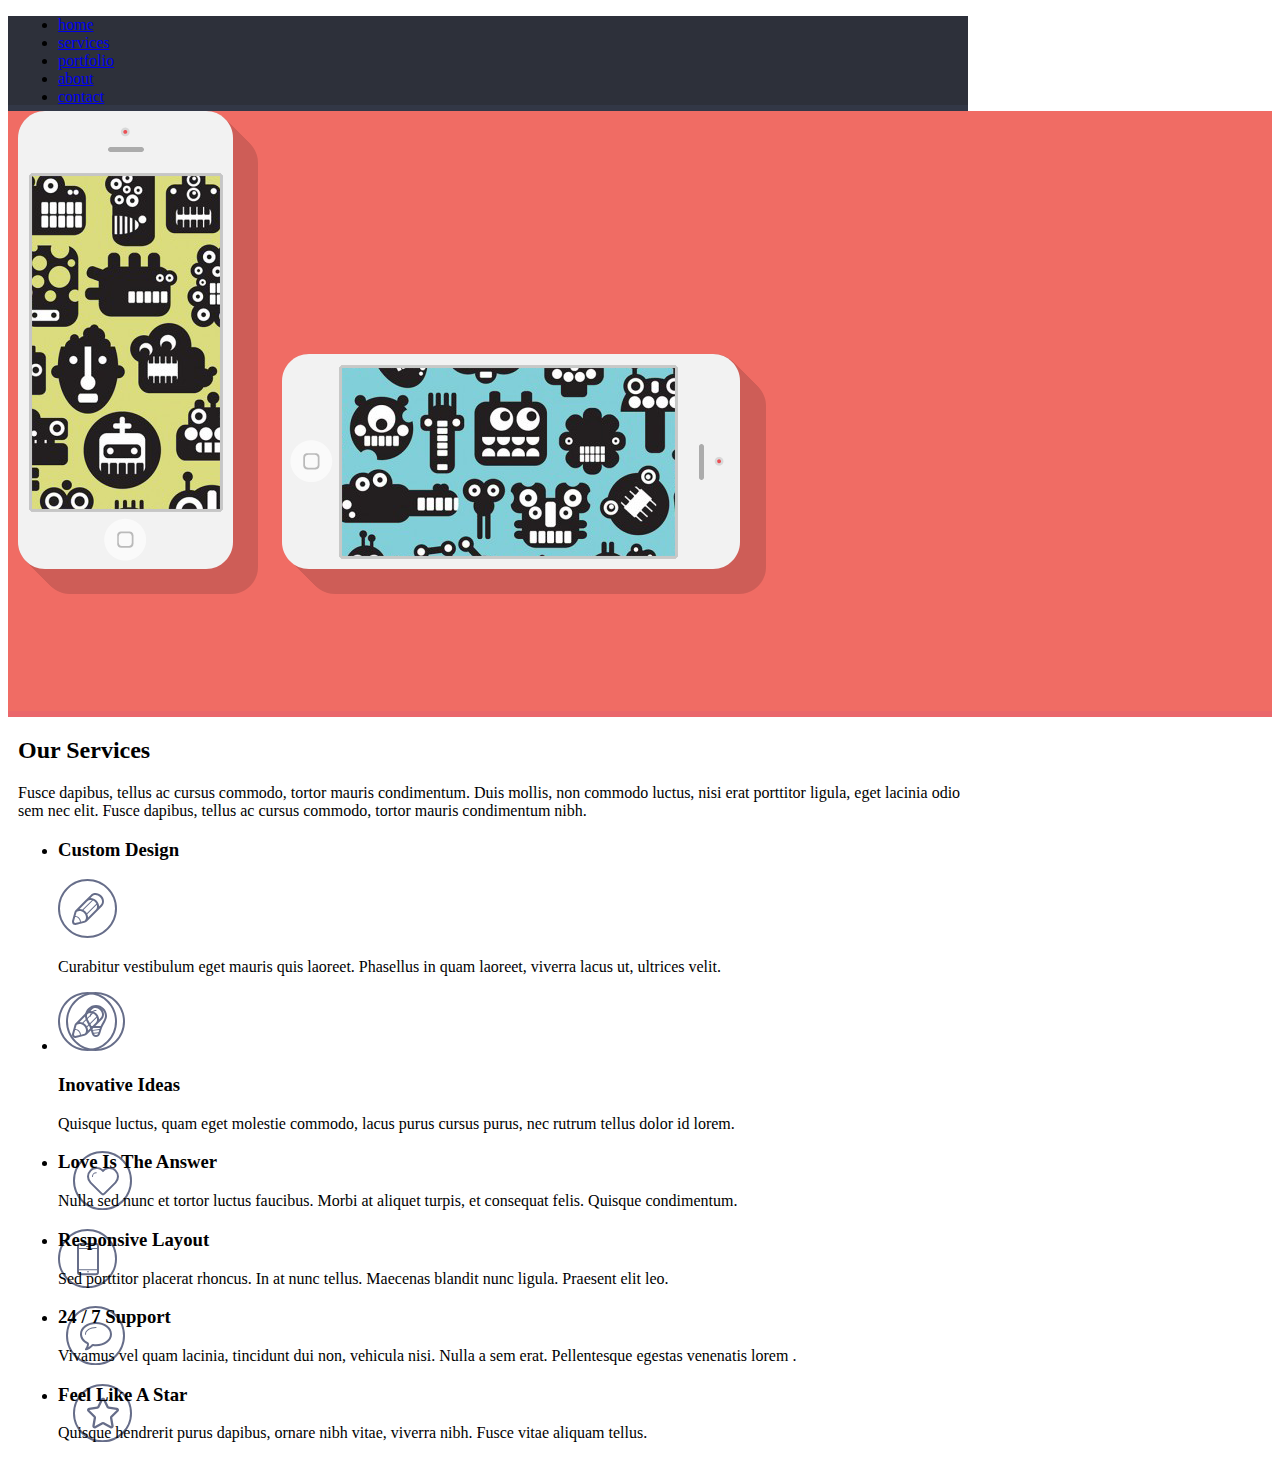
==== singolo1.html @ 74a8c185 "feat : add singolo2" ====
<!DOCTYPE html>
<html lang="en">

<head>
  <meta charset="UTF-8">
  <title>SINGOLO*</title>
  <link rel="stylesheet" href="singolo1.css">
</head>
<body>
    <header >
        <div class="header">
            <div class="container">
                <ul >
                <li >
                    <a href="#">home</a>
                </li>
                <li >
                    <a  href="#Our">services</a>
                </li>
                <li >
                    <a  href="#">portfolio</a>
                </li>
                <li >
                    <a  href="#">about</a>
                </li>
                <li >
                    <a  href="#">contact</a>
                </li>
            </ul>
            </div>
        </div>
    </header>
    <main>
        <section class="phone">
            <div class="container">
            <img class="imagephone" src="assets/iPhone_Vertical.png" alt="Vertical layout for iPhone.">
            <img class="imagephone" src="assets/iPhone_Horizontal.png" alt="Horizontal layout for iPhone.">   
            </div> 
    </section>
    </main>
    <footer>
        <section class="Services">
            <div class="container">
            <h2 class="about__heading"><a name="Our">Our Services</a></h2>
            <p class="about__paragraph">Fusce dapibus, tellus ac cursus commodo, tortor mauris condimentum. Duis mollis, non
              commodo luctus, nisi erat porttitor ligula, eget lacinia odio sem nec elit. Fusce dapibus, tellus ac cursus
              commodo, tortor mauris condimentum nibh.</p>
            <ul class="about__list">
              <li class="about__item advantage">
                  
                <h3 class="advantage__heading">Custom Design</h3><img src="assets/icon-pen.svg">
                <p class="advantage__paragraph">Curabitur vestibulum eget mauris quis laoreet. Phasellus in quam laoreet,
                  viverra lacus ut, ultrices velit.</p>
              </li>
              <li class="about__item advantage"><img src="assets/icon-pen.svg">
                <h3 class="advantage__heading">Inovative Ideas</h3>
                <p class="advantage__paragraph">Quisque luctus, quam eget molestie com&shymodo, lacus purus cursus purus, nec
                  rutrum tellus dolor id lorem.</p>
              </li>
              <li class="about__item advantage">
                <h3 class="advantage__heading">Love Is The Answer</h3>
                <p class="advantage__paragraph">Nulla sed nunc et tortor luctus faucibus. Morbi at aliquet turpis, et
                  consequat felis. Quisque condimentum.</p>
              </li>
              <li class="about__item advantage">
                <h3 class="advantage__heading">Responsive Layout</h3>
                <p class="advantage__paragraph">Sed porttitor placerat rhoncus. In at nunc tellus. Maecenas blandit nunc
                  ligula. Prae&shysent elit leo.</p>
              </li>
              <li class="about__item advantage">
                <h3 class="advantage__heading">24 / 7 Support</h3>
                <p class="advantage__paragraph">Vivamus vel quam lacinia, tincidunt dui non, vehicula nisi. Nulla a sem erat.
                  Pellen&shytesque egestas venenatis lorem .</p>
              </li>
              <li class="about__item advantage">
                <h3 class="advantage__heading">Feel Like A Star</h3>
                <p class="advantage__paragraph">Quisque hendrerit purus dapibus, ornare nibh vitae, viverra nibh. Fusce vitae
                  aliquam tellus.</p>
              </li>
            </ul>
            </div>
        </section>
    </footer>
</body>
</html>
---- singolo1.css ----
/* lato-300 - latin */
@font-face {
    font-family: "Lato";
    font-style: normal;
    font-weight: 300;
    src: url("assets/lato-v16-latin-300.woff2") format("woff2"),
      url("assets/lato-v16-latin-300.woff") format("woff");
    font-display: swap;
  }
  /* lato-regular - latin */
  @font-face {
    font-family: "Lato";
    font-style: normal;
    font-weight: 400;
    src: url("assets/lato-v16-latin-regular.woff2") format("woff2"),
      url("assets/lato-v16-latin-regular.woff") format("woff");
    font-display: swap;
  }
  /* lato-700 - latin */
  @font-face {
    font-family: "Lato";
    font-style: normal;
    font-weight: 700;
    src: url("assets/lato-v16-latin-700.woff2") format("woff2"),
      url("assets/lato-v16-latin-700.woff") format("woff");
    font-display: swap;
  }
  /* lato-900 - latin */
  @font-face {
    font-family: "Lato";
    font-style: normal;
    font-weight: 900;
    src: url("assets/lato-v16-latin-900.woff2") format("woff2"),
      url("assets/lato-v16-latin-900.woff") format("woff");
    font-display: swap;
  }

    body {
        min-width: 320px;
      }

.container {
        padding-left: 10px;
        padding-right: 10px;
        width: 960px;
  }
  .header 
  {
    width: 960px;
    height: 89px;
    background-color: #2d303a;
    border-bottom:solid 6px #323746;
  }
  .phone{
    height: 600px;
  background-color: #f06c64;
  border-bottom: solid 6px #ea676b;
  }
  .services{
    height: 494px;
  background-color: #f2f2f2;
  border-bottom: 6px #ffffff;
  color: #6b728d;
  }
  .imagephone{
    margin-right: 20px;
  }
 
  
  .advantage:nth-of-type(2) {
    background: no-repeat;
    background-position: 8px 0;
    background-image: url("assets/icon-bulb.svg");
  }
  
  .advantage:nth-of-type(3) {
    background: no-repeat;
    background-position: 15px 0;
    background-image: url("assets/icon-heart.svg");
  }
  
  .advantage:nth-of-type(4) {
    background: no-repeat;
    background-image: url("assets/icon-phone.svg");
  }
  
  .advantage:nth-of-type(5) {
    background: no-repeat;
    background-position: 8px 0;
    background-image: url("assets/icon-bubble.svg");
  }
  
  .advantage:nth-of-type(6) {
    background: no-repeat;
    background-position: 15px 0;
    background-image: url("assets/icon-star.svg");
  }
  img {
    max-width: 100%;
    height: auto;
  }
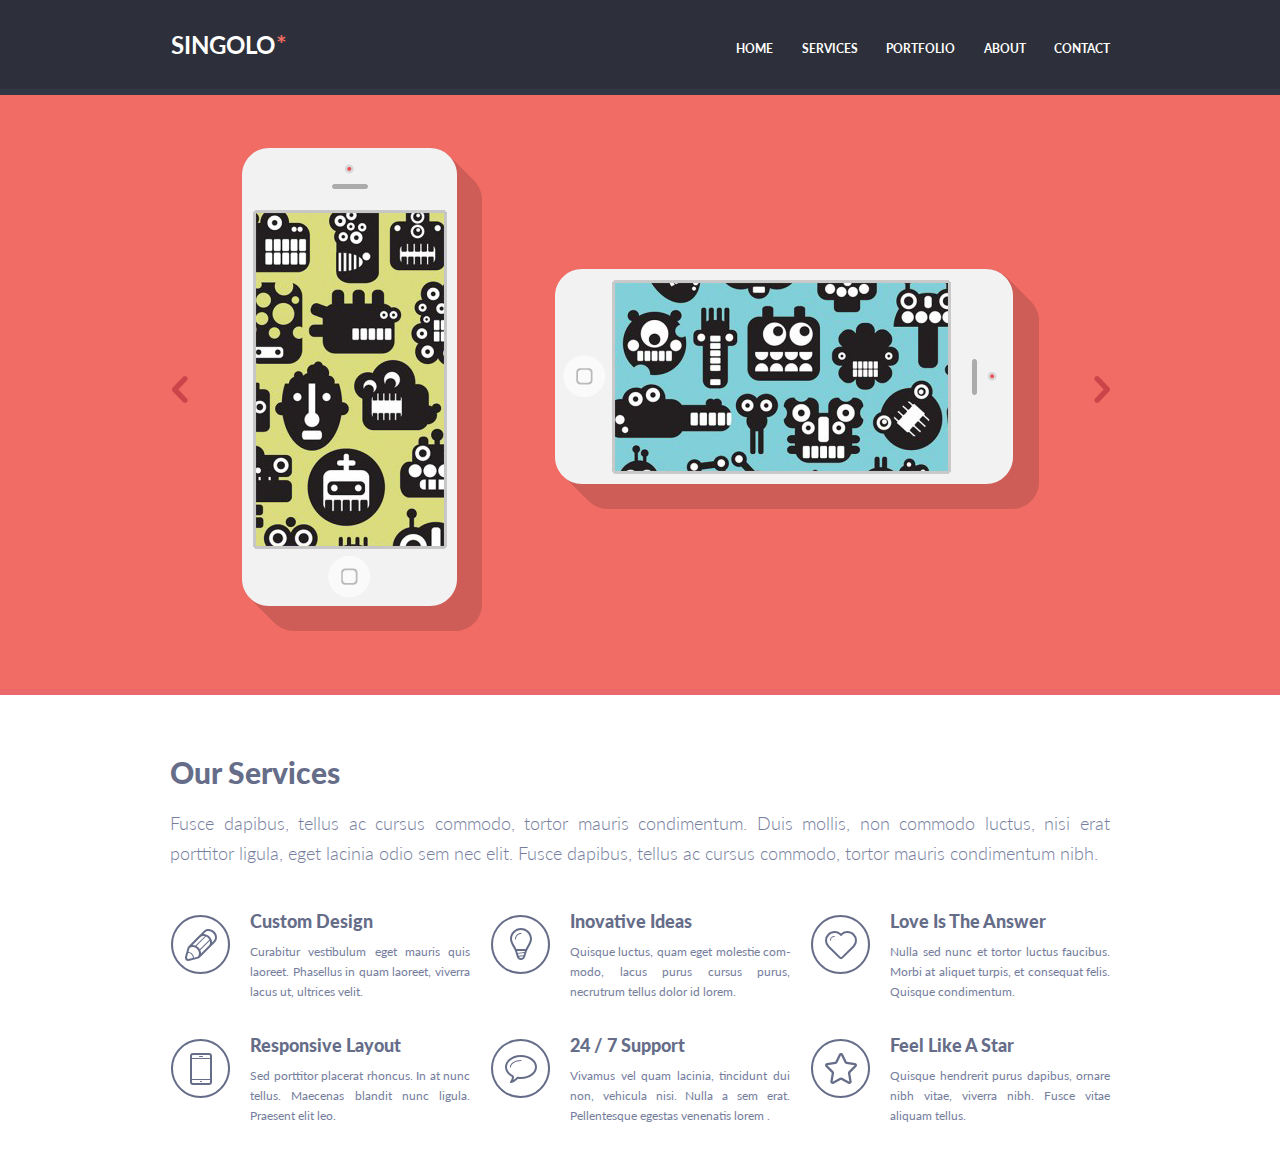
==== commit 5e63c725: "feat : edit cingolo1" ====
--- a/singolo1.html
+++ b/singolo1.html
@@ -3,83 +3,123 @@
 
 <head>
   <meta charset="UTF-8">
+  <link href="https://fonts.googleapis.com/css?family=Lato:300,400,700,900&display=swap" rel="stylesheet">
+  <link rel="stylesheet" href="singolo1.css">
   <title>SINGOLO*</title>
-  <link rel="stylesheet" href="singolo1.css">
+
 </head>
+
 <body>
-    <header >
-        <div class="header">
-            <div class="container">
-                <ul >
-                <li >
-                    <a href="#">home</a>
-                </li>
-                <li >
-                    <a  href="#Our">services</a>
-                </li>
-                <li >
-                    <a  href="#">portfolio</a>
-                </li>
-                <li >
-                    <a  href="#">about</a>
-                </li>
-                <li >
-                    <a  href="#">contact</a>
-                </li>
+  <header>
+    <div class="header">
+      <div class="container">
+        <div class="logo-and-nav">
+          <div class="header-logo">
+            <h1>SINGOLO <span>*</span></h1>
+          </div>
+          <nav class="nav">
+            <ul>
+              <li><a href="#">HOME</a></li>
+              <li><a href="#Our">SERVICES</a></li>
+              <li><a href="#">PORTFOLIO</a></li>
+              <li><a href="#">ABOUT</a></li>
+              <li><a href="#">CONTACT</a></li>
             </ul>
+          </nav>
+        </div>
+      </div>
+    </div>
+  </header>
+  <main>
+    <div class="phone">
+      <div class="container">
+        <div class="position">
+          <img class="image-vertical-phone" src="assets/arrow-and-phone/iPhone_Vertical.png" alt="Vertical layout for iPhone.">
+          <img class="image-horizontal-phone" src="assets/arrow-and-phone/iPhone_Horizontal.png" alt="Horizontal layout for iPhone.">
+          <div class="arrow">
+            <button class="left-arrow"><img src="assets/arrow-and-phone/arrow-left.png" alt="#"></button>
+            <button class="right-arrow"><img src="assets/arrow-and-phone/arrow-right.png" alt="#"></button>
+          </div>
+        </div>
+      </div>
+    </div>
+    <div class="Services">
+      <div class="container">
+        <h2 class="about-heading"><a name="Our">Our Services</a></h2>
+        <p class="about-paragraph">Fusce dapibus, tellus ac cursus commodo, tortor mauris condimentum. Duis mollis, non
+          commodo luctus, nisi erat porttitor ligula, eget lacinia odio sem nec elit. Fusce dapibus, tellus ac cursus
+          commodo, tortor mauris condimentum nibh.</p>
+        <div class="about-list">
+          <div class="about-all-list">
+            <div class="about-name-list">
+              <img class="about-picture" src="assets/icon-singolo1/icon-pen.svg">
+              <h3>Custom Design</h3>
             </div>
+            <div class="about-text-list">
+              <p>Curabitur vestibulum eget mauris quis laoreet. Phasellus in quam laoreet,
+                viverra lacus ut, ultrices velit.</p>
+            </div>
+          </div>
+          <div class="about-all-list">
+            <div class="about-name-list">
+              <img class="about-picture" src="assets/icon-singolo1/icon-bulb.svg">
+              <h3>Inovative Ideas</h3>
+            </div>
+            <div class="about-text-list">
+              <p>Quisque luctus, quam eget molestie com&shymodo, lacus purus cursus purus,
+                necrutrum tellus dolor id lorem.</p>
+            </div>
+          </div>
+          <div class="about-all-list">
+            <div class="about-name-list">
+              <img class="about-picture" src="assets/icon-singolo1/icon-heart.svg">
+              <h3>
+                <nobr>Love Is The Answer</nobr>
+              </h3>
+            </div>
+            <div class="about-text-list">
+              <p>Nulla sed nunc et tortor luctus faucibus. Morbi at aliquet turpis, et
+                consequat felis. Quisque condimentum.</p>
+            </div>
+          </div>
+          <div class="about-all-list">
+            <div class="about-name-list">
+              <img class="about-picture" src="assets/icon-singolo1/icon-phone.svg">
+              <h3>
+                <nobr>Responsive Layout</nobr>
+              </h3>
+            </div>
+            <div class="about-text-list">
+              <p>Sed porttitor placerat rhoncus. In at nunc tellus. Maecenas blandit nunc
+                ligula. Prae&shysent elit leo.</p>
+            </div>
+          </div>
+          <div class="about-all-list">
+            <div class="about-name-list">
+              <img class="about-picture" src="assets/icon-singolo1/icon-bubble.svg">
+              <h3>24 / 7 Support</h3>
+            </div>
+            <div class="about-text-list">
+              <p>Vivamus vel quam lacinia, tincidunt dui non, vehicula nisi. Nulla a sem
+                erat.
+                Pellen&shytesque egestas venenatis lorem .</p>
+            </div>
+          </div>
+          <div class="about-all-list">
+            <div class="about-name-list">
+              <img class="about-picture" src="assets/icon-singolo1/icon-star.svg">
+              <h3>Feel Like A Star</h3>
+            </div>
+            <div class="about-text-list">
+              <p>Quisque hendrerit purus dapibus, ornare nibh vitae, viverra nibh. Fusce
+                vitae
+                aliquam tellus.</p>
+            </div>
+          </div>
         </div>
-    </header>
-    <main>
-        <section class="phone">
-            <div class="container">
-            <img class="imagephone" src="assets/iPhone_Vertical.png" alt="Vertical layout for iPhone.">
-            <img class="imagephone" src="assets/iPhone_Horizontal.png" alt="Horizontal layout for iPhone.">   
-            </div> 
-    </section>
-    </main>
-    <footer>
-        <section class="Services">
-            <div class="container">
-            <h2 class="about__heading"><a name="Our">Our Services</a></h2>
-            <p class="about__paragraph">Fusce dapibus, tellus ac cursus commodo, tortor mauris condimentum. Duis mollis, non
-              commodo luctus, nisi erat porttitor ligula, eget lacinia odio sem nec elit. Fusce dapibus, tellus ac cursus
-              commodo, tortor mauris condimentum nibh.</p>
-            <ul class="about__list">
-              <li class="about__item advantage">
-                  
-                <h3 class="advantage__heading">Custom Design</h3><img src="assets/icon-pen.svg">
-                <p class="advantage__paragraph">Curabitur vestibulum eget mauris quis laoreet. Phasellus in quam laoreet,
-                  viverra lacus ut, ultrices velit.</p>
-              </li>
-              <li class="about__item advantage"><img src="assets/icon-pen.svg">
-                <h3 class="advantage__heading">Inovative Ideas</h3>
-                <p class="advantage__paragraph">Quisque luctus, quam eget molestie com&shymodo, lacus purus cursus purus, nec
-                  rutrum tellus dolor id lorem.</p>
-              </li>
-              <li class="about__item advantage">
-                <h3 class="advantage__heading">Love Is The Answer</h3>
-                <p class="advantage__paragraph">Nulla sed nunc et tortor luctus faucibus. Morbi at aliquet turpis, et
-                  consequat felis. Quisque condimentum.</p>
-              </li>
-              <li class="about__item advantage">
-                <h3 class="advantage__heading">Responsive Layout</h3>
-                <p class="advantage__paragraph">Sed porttitor placerat rhoncus. In at nunc tellus. Maecenas blandit nunc
-                  ligula. Prae&shysent elit leo.</p>
-              </li>
-              <li class="about__item advantage">
-                <h3 class="advantage__heading">24 / 7 Support</h3>
-                <p class="advantage__paragraph">Vivamus vel quam lacinia, tincidunt dui non, vehicula nisi. Nulla a sem erat.
-                  Pellen&shytesque egestas venenatis lorem .</p>
-              </li>
-              <li class="about__item advantage">
-                <h3 class="advantage__heading">Feel Like A Star</h3>
-                <p class="advantage__paragraph">Quisque hendrerit purus dapibus, ornare nibh vitae, viverra nibh. Fusce vitae
-                  aliquam tellus.</p>
-              </li>
-            </ul>
-            </div>
-        </section>
-    </footer>
+      </div>
+    </div>
+  </main>
 </body>
+
 </html>--- a/singolo1.css
+++ b/singolo1.css
@@ -1,102 +1,217 @@
-
-/* lato-300 - latin */
-@font-face {
-    font-family: "Lato";
-    font-style: normal;
-    font-weight: 300;
-    src: url("assets/lato-v16-latin-300.woff2") format("woff2"),
-      url("assets/lato-v16-latin-300.woff") format("woff");
-    font-display: swap;
-  }
-  /* lato-regular - latin */
-  @font-face {
-    font-family: "Lato";
-    font-style: normal;
-    font-weight: 400;
-    src: url("assets/lato-v16-latin-regular.woff2") format("woff2"),
-      url("assets/lato-v16-latin-regular.woff") format("woff");
-    font-display: swap;
-  }
-  /* lato-700 - latin */
-  @font-face {
-    font-family: "Lato";
-    font-style: normal;
-    font-weight: 700;
-    src: url("assets/lato-v16-latin-700.woff2") format("woff2"),
-      url("assets/lato-v16-latin-700.woff") format("woff");
-    font-display: swap;
-  }
-  /* lato-900 - latin */
-  @font-face {
-    font-family: "Lato";
-    font-style: normal;
-    font-weight: 900;
-    src: url("assets/lato-v16-latin-900.woff2") format("woff2"),
-      url("assets/lato-v16-latin-900.woff") format("woff");
-    font-display: swap;
-  }
-
-    body {
-        min-width: 320px;
-      }
+* {
+  box-sizing: border-box;
+}
+
+body {
+  margin: 0;
+  color: #666d89;
+}
+
+h1,
+h2,
+h3,
+h4,
+h5,
+h6 {
+  margin: 0;
+}
 
 .container {
-        padding-left: 10px;
-        padding-right: 10px;
-        width: 960px;
-  }
-  .header 
-  {
-    width: 960px;
-    height: 89px;
-    background-color: #2d303a;
-    border-bottom:solid 6px #323746;
-  }
-  .phone{
-    height: 600px;
+  padding-left: 10px;
+  padding-right: 10px;
+  width: 960px;
+  margin: 0 auto;
+}
+
+.header {
+  width: 100%;
+  min-height: 95px;
+  background-color: #2d303a;
+  border-bottom: solid 6px #323746;
+}
+
+.header-logo {
+  display: flex;
+  flex-direction: row;
+  justify-content: space-between;
+
+}
+
+.header-logo h1 {
+  font-size: 24px;
+  line-height: 1px;
+  color: #ffffff;
+  font-family: "Lato", sans-serif;
+  font-weight: 700;
+  text-align: left;
+  margin: 32px 1px;
+  word-spacing: -5px;
+}
+
+.header-logo h1 span {
+  color: #f06c64;
+  font-size: 25px;
+}
+
+.logo-and-nav {
+  display: flex;
+  justify-content: space-between;
+  padding-top: 12px;
+}
+
+.nav {
+  padding-top: 27px;
+
+}
+
+.nav ul,
+.nav li {
+  list-style-type: none;
+  display: inline;
+  margin-left: -5.5px;
+}
+
+.nav li+li {
+  padding-left: 30px;
+}
+
+.nav a {
+  text-decoration: none;
+  color: #fff;
+  font-family: "Lato";
+  font-weight: 700;
+  font-size: 12px;
+}
+
+.nav a:hover {
+  color: #f06c64;
+}
+
+.position {
+  position: absolute;
+}
+
+.image-vertical-phone {
+
+  position: relative;
+  top: 53px;
+  left: 72px;
+}
+
+.image-horizontal-phone {
+  position: relative;
+  top: -69px;
+  left: 141px;
+}
+
+button {
+  border: 0;
+  padding: 0;
+}
+
+.left-arrow {
+  background: no-repeat;
+  position: relative;
+  top: -206px;
+  left: 2px;
+}
+
+.right-arrow {
+  background: no-repeat;
+  position: relative;
+  top: -206px;
+  left: 904px;
+}
+
+button:focus {
+  outline: 0
+}
+
+.left-arrow:active {
+  transform: translateY(4px);
+}
+
+.right-arrow:active {
+  transform: translateY(4px);
+}
+
+.phone {
+  width: 100%;
+  height: 600px;
   background-color: #f06c64;
   border-bottom: solid 6px #ea676b;
-  }
-  .services{
-    height: 494px;
+}
+
+.services {
+  width: 100%;
+  height: 494px;
   background-color: #f2f2f2;
   border-bottom: 6px #ffffff;
-  color: #6b728d;
-  }
-  .imagephone{
-    margin-right: 20px;
-  }
- 
-  
-  .advantage:nth-of-type(2) {
-    background: no-repeat;
-    background-position: 8px 0;
-    background-image: url("assets/icon-bulb.svg");
-  }
-  
-  .advantage:nth-of-type(3) {
-    background: no-repeat;
-    background-position: 15px 0;
-    background-image: url("assets/icon-heart.svg");
-  }
-  
-  .advantage:nth-of-type(4) {
-    background: no-repeat;
-    background-image: url("assets/icon-phone.svg");
-  }
-  
-  .advantage:nth-of-type(5) {
-    background: no-repeat;
-    background-position: 8px 0;
-    background-image: url("assets/icon-bubble.svg");
-  }
-  
-  .advantage:nth-of-type(6) {
-    background: no-repeat;
-    background-position: 15px 0;
-    background-image: url("assets/icon-star.svg");
-  }
-  img {
-    max-width: 100%;
-    height: auto;
-  }+}
+
+.imagephone {
+  margin-right: 20px;
+}
+
+.about-heading {
+  font-size: 30px;
+  line-height: 18px;
+  color: #666d89;
+  font-family: "Lato";
+  font-weight: 900;
+  text-align: left;
+  margin-top: 68px;
+}
+
+.about-paragraph {
+  width: 940px;
+  height: 57px;
+  font-size: 18px;
+  line-height: 30px;
+  color: #767e9e;
+  font-family: "Lato";
+  font-weight: 300;
+  text-align: left;
+  margin-top: 27px;
+  text-align: justify;
+  margin-bottom: 48px;
+}
+
+.about-list {
+  display: flex;
+  flex-wrap: wrap;
+  justify-content: space-between;
+
+}
+
+.about-picture {
+  float: left;
+  margin: 3px 1px;
+}
+
+.about-all-list {
+  display: flex;
+  display: inline-block;
+  width: 300px;
+  margin-bottom: 23px;
+}
+
+.about-name-list h3 {
+  font-size: 18px;
+  line-height: 19px;
+  color: #666d89;
+  font-family: "Lato";
+  font-weight: 900;
+  text-align: left;
+  margin: -1px 80px;
+}
+
+.about-text-list p {
+  margin-left: 80px;
+  font-size: 12px;
+  line-height: 20px;
+  color: #767e9e;
+  font-family: "Lato";
+  font-weight: 400;
+  text-align: justify;
+}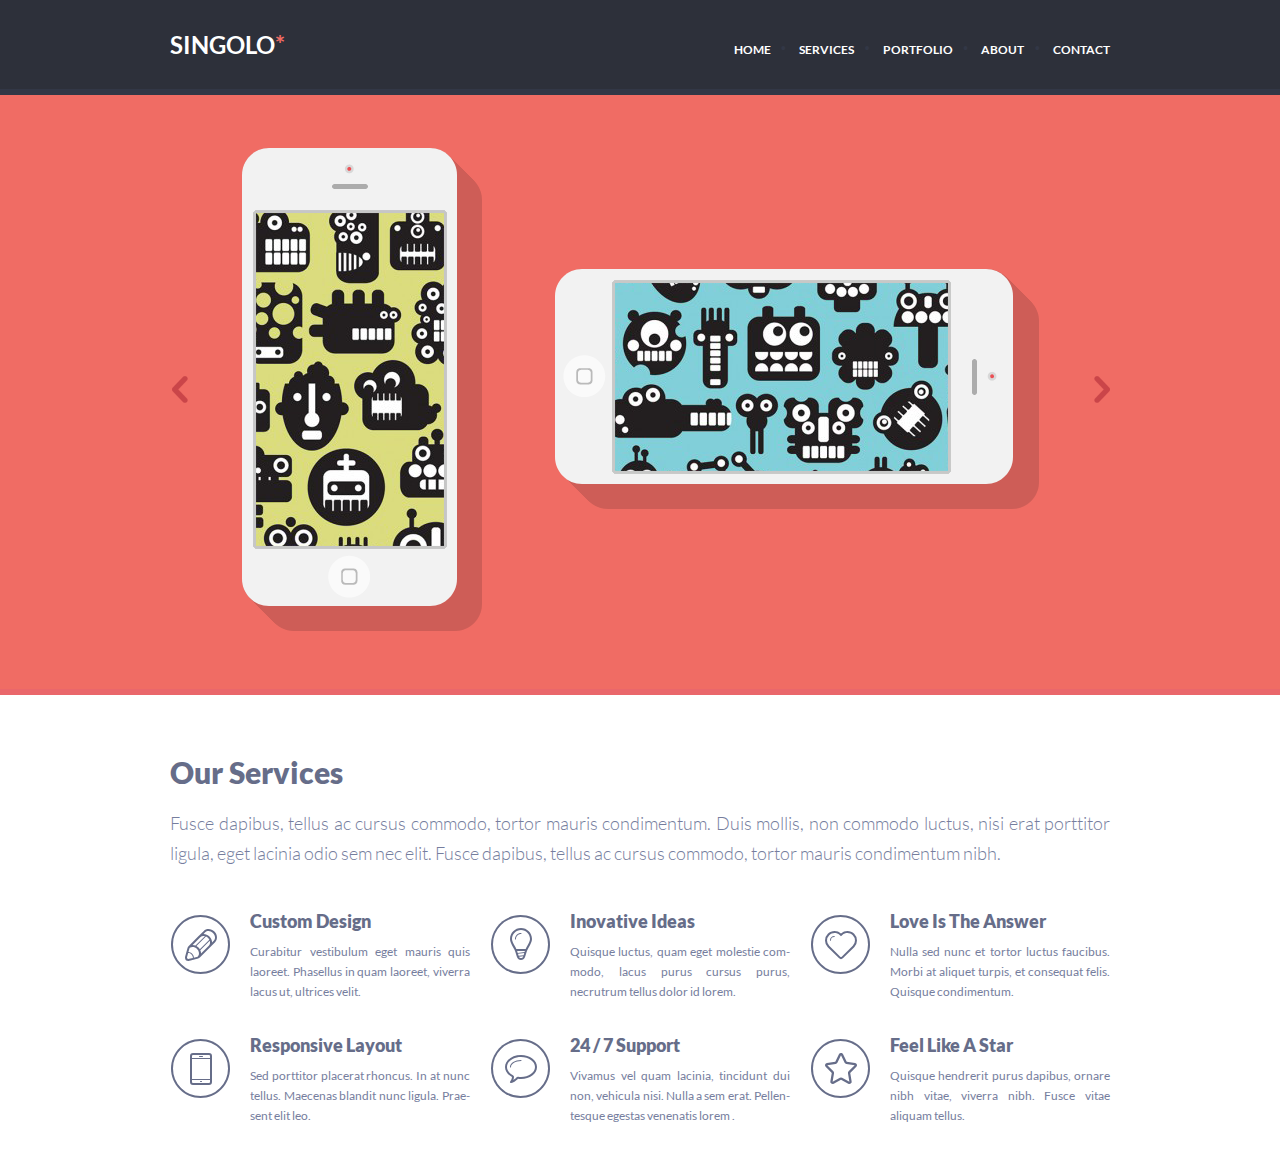
==== commit 85d0abca: "feat : add singolo3" ====
--- a/singolo1.html
+++ b/singolo1.html
@@ -3,7 +3,7 @@
 
 <head>
   <meta charset="UTF-8">
-  <link href="https://fonts.googleapis.com/css?family=Lato:300,400,700,900&display=swap" rel="stylesheet">
+  <link rel="stylesheet" href="assets/fonts/fonts.css">
   <link rel="stylesheet" href="singolo1.css">
   <title>SINGOLO*</title>
 
@@ -19,11 +19,11 @@
           </div>
           <nav class="nav">
             <ul>
-              <li><a href="#">HOME</a></li>
-              <li><a href="#Our">SERVICES</a></li>
-              <li><a href="#">PORTFOLIO</a></li>
-              <li><a href="#">ABOUT</a></li>
-              <li><a href="#">CONTACT</a></li>
+              <li><a href="#">HOME</a></li><p>•</p>
+              <li><a href="#Iservices">SERVICES</a></li><p>•</p>
+              <li><a href="#Iportfolio">PORTFOLIO</a></li><p>•</p>
+              <li><a href="#Iabout">ABOUT</a></li><p>•</p>
+              <li><a href="#Iform">CONTACT</a></li>
             </ul>
           </nav>
         </div>
@@ -43,9 +43,9 @@
         </div>
       </div>
     </div>
-    <div class="Services">
+    <div id="Iservices" class="Services">
       <div class="container">
-        <h2 class="about-heading"><a name="Our">Our Services</a></h2>
+        <h2 class="about-heading"><a>Our Services</a></h2>
         <p class="about-paragraph">Fusce dapibus, tellus ac cursus commodo, tortor mauris condimentum. Duis mollis, non
           commodo luctus, nisi erat porttitor ligula, eget lacinia odio sem nec elit. Fusce dapibus, tellus ac cursus
           commodo, tortor mauris condimentum nibh.</p>
--- a/assets/fonts/fonts.css
+++ b/assets/fonts/fonts.css
@@ -0,0 +1,48 @@
+@font-face {
+    font-family: 'Lato';
+    src: url('../fonts/Lato-Black.eot');
+    src: url('../fonts/Lato-Black.eot?#iefix') format('embedded-opentype'),
+        url('../fonts/Lato-Black.woff2') format('woff2'),
+        url('../fonts/Lato-Black.woff') format('woff'),
+        url('../fonts/Lato-Black.ttf') format('truetype'),
+        url('../fonts/Lato-Black.svg#Lato-Black') format('svg');
+    font-weight: 900;
+    font-style: normal;
+}
+
+@font-face {
+    font-family: 'Lato';
+    src: url('../fonts/Lato-Bold.eot');
+    src: url('../fonts/Lato-Bold.eot?#iefix') format('embedded-opentype'),
+        url('../fonts/Lato-Bold.woff2') format('woff2'),
+        url('../fonts/Lato-Bold.woff') format('woff'),
+        url('../fonts/Lato-Bold.ttf') format('truetype'),
+        url('../fonts/Lato-Bold.svg#Lato-Bold') format('svg');
+    font-weight: bold;
+    font-style: normal;
+}
+
+@font-face {
+    font-family: 'Lato';
+    src: url('../fonts/Lato-Light.eot');
+    src: url('../fonts/Lato-Light.eot?#iefix') format('embedded-opentype'),
+        url('../fonts/Lato-Light.woff2') format('woff2'),
+        url('../fonts/Lato-Light.woff') format('woff'),
+        url('../fonts/Lato-Light.ttf') format('truetype'),
+        url('../fonts/Lato-Light.svg#Lato-Light') format('svg');
+    font-weight: 300;
+    font-style: normal;
+}
+
+@font-face {
+    font-family: 'Lato';
+    src: url('../fonts/Lato-Regular.eot');
+    src: url('../fonts/Lato-Regular.eot?#iefix') format('embedded-opentype'),
+        url('../fonts/Lato-Regular.woff2') format('woff2'),
+        url('../fonts/Lato-Regular.woff') format('woff'),
+        url('../fonts/Lato-Regular.ttf') format('truetype'),
+        url('../fonts/Lato-Regular.svg#Lato-Regular') format('svg');
+    font-weight: normal;
+    font-style: normal;
+}
+
--- a/singolo1.css
+++ b/singolo1.css
@@ -2,11 +2,26 @@
   box-sizing: border-box;
 }
 
-body {
+ body {
   margin: 0;
-  color: #666d89;
-}
-
+}
+a{
+  text-decoration: none;
+  display: inline-block;
+}
+ul,
+li{
+  list-style: none; 
+  margin: 0;
+  padding: 0;
+  display: inline-block;
+}
+.container{
+  padding-left: 10px;
+  padding-right: 10px;
+  width: 960px;
+  margin: 0 auto;
+}
 h1,
 h2,
 h3,
@@ -16,12 +31,6 @@
   margin: 0;
 }
 
-.container {
-  padding-left: 10px;
-  padding-right: 10px;
-  width: 960px;
-  margin: 0 auto;
-}
 
 .header {
   width: 100%;
@@ -44,7 +53,7 @@
   font-family: "Lato", sans-serif;
   font-weight: 700;
   text-align: left;
-  margin: 32px 1px;
+  margin: 44px 0px;
   word-spacing: -5px;
 }
 
@@ -56,19 +65,16 @@
 .logo-and-nav {
   display: flex;
   justify-content: space-between;
-  padding-top: 12px;
 }
 
 .nav {
   padding-top: 27px;
-
 }
 
 .nav ul,
 .nav li {
-  list-style-type: none;
-  display: inline;
-  margin-left: -5.5px;
+    display: inline-block;
+
 }
 
 .nav li+li {
@@ -78,7 +84,7 @@
 .nav a {
   text-decoration: none;
   color: #fff;
-  font-family: "Lato";
+  font-family: "Lato", sans-serif;
   font-weight: 700;
   font-size: 12px;
 }
@@ -86,7 +92,15 @@
 .nav a:hover {
   color: #f06c64;
 }
-
+.nav p{
+  display: inline-block;
+  color:#323746;
+  line-height: 12px;
+}
+.nav li+p{
+  margin-right: 9px;
+  margin-left: 10px;
+}
 .position {
   position: absolute;
 }
@@ -157,7 +171,7 @@
   font-size: 30px;
   line-height: 18px;
   color: #666d89;
-  font-family: "Lato";
+  font-family: "Lato", sans-serif;
   font-weight: 900;
   text-align: left;
   margin-top: 68px;
@@ -169,7 +183,7 @@
   font-size: 18px;
   line-height: 30px;
   color: #767e9e;
-  font-family: "Lato";
+  font-family: "Lato", sans-serif;
   font-weight: 300;
   text-align: left;
   margin-top: 27px;
@@ -200,7 +214,7 @@
   font-size: 18px;
   line-height: 19px;
   color: #666d89;
-  font-family: "Lato";
+  font-family: "Lato", sans-serif;
   font-weight: 900;
   text-align: left;
   margin: -1px 80px;
@@ -211,7 +225,7 @@
   font-size: 12px;
   line-height: 20px;
   color: #767e9e;
-  font-family: "Lato";
+  font-family: "Lato", sans-serif;
   font-weight: 400;
   text-align: justify;
 }